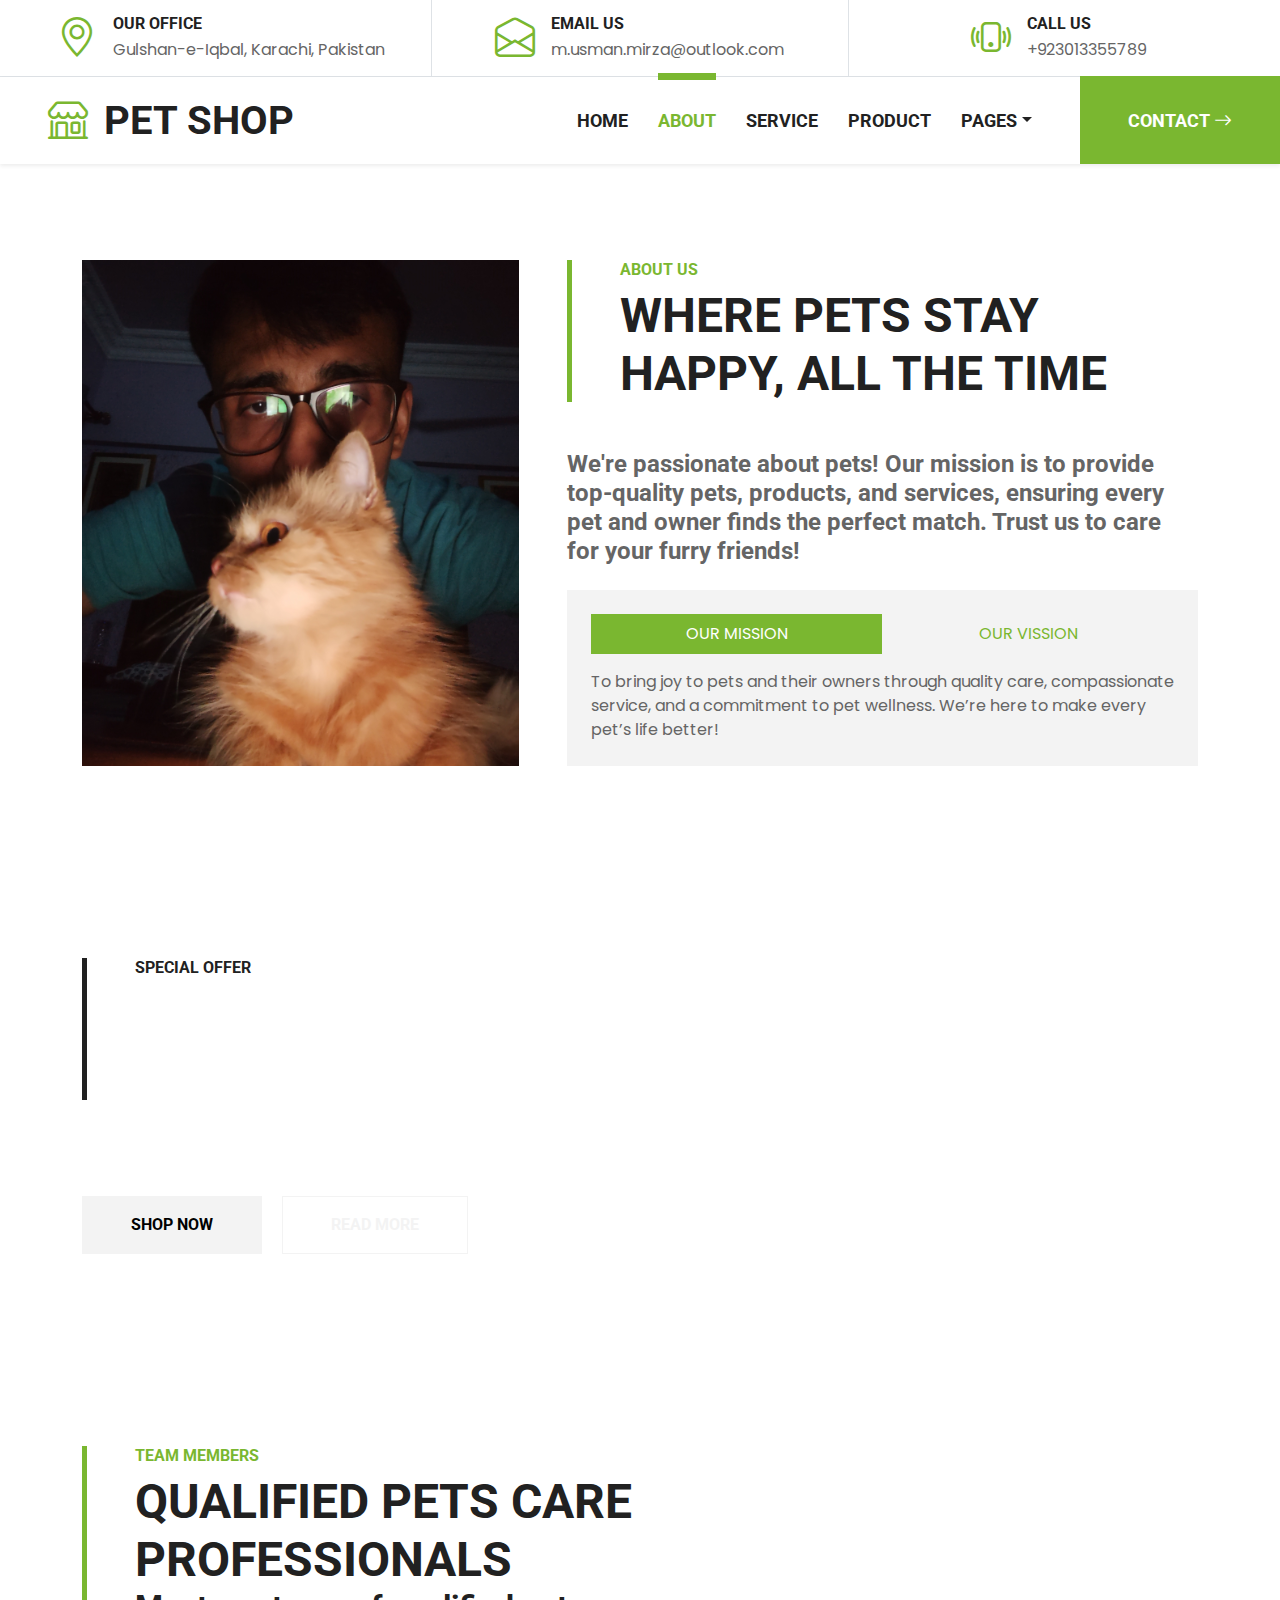
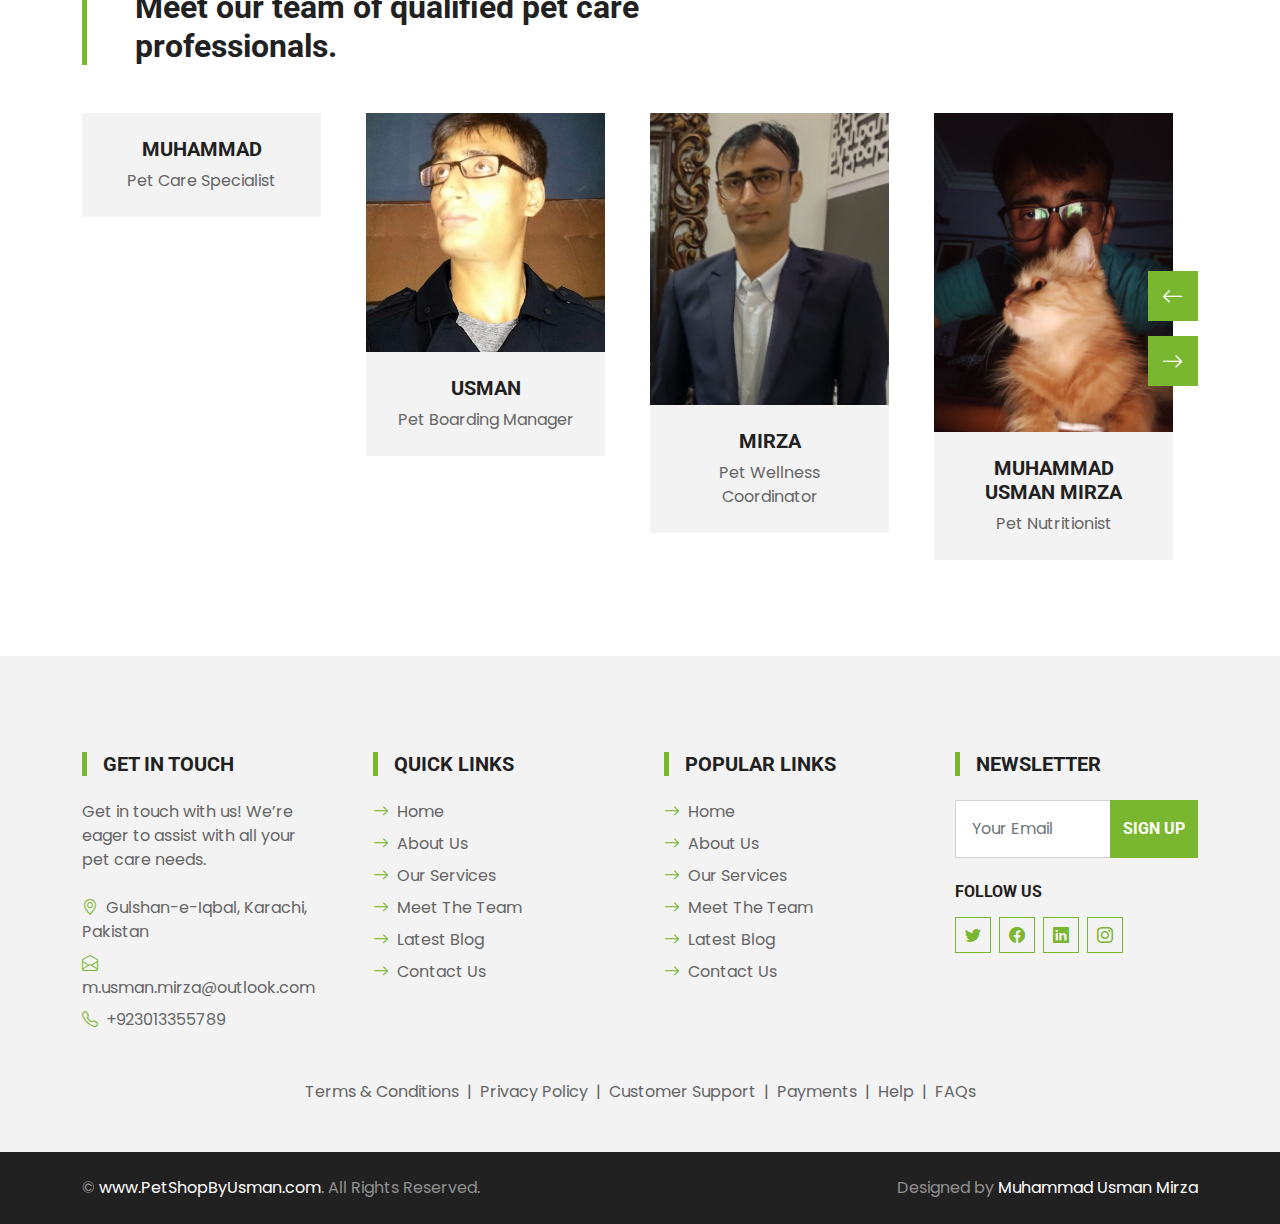
==== about.html @ 11010b02 "first commit" ====
<!DOCTYPE html>
<html lang="en">

<head>
    <meta charset="utf-8">
    <title>petshopbyusman</title>
    <meta content="width=device-width, initial-scale=1.0" name="viewport">
    <meta content="Free HTML Templates" name="keywords">
    <meta content="Free HTML Templates" name="description">

    <!-- Favicon -->
    <link href="img/favicon.ico" rel="icon">

    <!-- Google Web Fonts -->
    <link rel="preconnect" href="https://fonts.gstatic.com">
    <link href="https://fonts.googleapis.com/css2?family=Poppins&family=Roboto:wght@700&display=swap" rel="stylesheet">  

    <!-- Icon Font Stylesheet -->
    <link href="https://cdn.jsdelivr.net/npm/bootstrap-icons@1.4.1/font/bootstrap-icons.css" rel="stylesheet">
    <link href="lib/flaticon/font/flaticon.css" rel="stylesheet">

    <!-- Libraries Stylesheet -->
    <link href="lib/owlcarousel/assets/owl.carousel.min.css" rel="stylesheet">

    <!-- Customized Bootstrap Stylesheet -->
    <link href="css/bootstrap.min.css" rel="stylesheet">

    <!-- Template Stylesheet -->
    <link href="css/style.css" rel="stylesheet">
</head>

<body>
    <!-- Topbar Start -->
    <div class="container-fluid border-bottom d-none d-lg-block">
        <div class="row gx-0">
            <div class="col-lg-4 text-center py-2">
                <div class="d-inline-flex align-items-center">
                    <i class="bi bi-geo-alt fs-1 text-primary me-3"></i>
                    <div class="text-start">
                        <h6 class="text-uppercase mb-1">Our Office</h6>
                        <span>Gulshan-e-Iqbal, Karachi, Pakistan</span>
                    </div>
                </div>
            </div>
            <div class="col-lg-4 text-center border-start border-end py-2">
                <div class="d-inline-flex align-items-center">
                    <i class="bi bi-envelope-open fs-1 text-primary me-3"></i>
                    <div class="text-start">
                        <h6 class="text-uppercase mb-1">Email Us</h6>
                        <span>m.usman.mirza@outlook.com</span>
                    </div>
                </div>
            </div>
            <div class="col-lg-4 text-center py-2">
                <div class="d-inline-flex align-items-center">
                    <i class="bi bi-phone-vibrate fs-1 text-primary me-3"></i>
                    <div class="text-start">
                        <h6 class="text-uppercase mb-1">Call Us</h6>
                        <span>+923013355789</span>
                    </div>
                </div>
            </div>
        </div>
    </div>
    <!-- Topbar End -->


    <!-- Navbar Start -->
    <nav class="navbar navbar-expand-lg bg-white navbar-light shadow-sm py-3 py-lg-0 px-3 px-lg-0 mb-5">
        <a href="index.html" class="navbar-brand ms-lg-5">
            <h1 class="m-0 text-uppercase text-dark"><i class="bi bi-shop fs-1 text-primary me-3"></i>Pet Shop</h1>
        </a>
        <button class="navbar-toggler" type="button" data-bs-toggle="collapse" data-bs-target="#navbarCollapse">
            <span class="navbar-toggler-icon"></span>
        </button>
        <div class="collapse navbar-collapse" id="navbarCollapse">
            <div class="navbar-nav ms-auto py-0">
                <a href="index.html" class="nav-item nav-link">Home</a>
                <a href="about.html" class="nav-item nav-link active">About</a>
                <a href="service.html" class="nav-item nav-link">Service</a>
                <a href="product.html" class="nav-item nav-link">Product</a>
                <div class="nav-item dropdown">
                    <a href="#" class="nav-link dropdown-toggle" data-bs-toggle="dropdown">Pages</a>
                    <div class="dropdown-menu m-0">
                        <a href="price.html" class="dropdown-item">Pricing Plan</a>
                        <a href="team.html" class="dropdown-item">The Team</a>
                        <a href="testimonial.html" class="dropdown-item">Testimonial</a>
                        <a href="blog.html" class="dropdown-item">Blog Grid</a>
                        <a href="detail.html" class="dropdown-item">Blog Detail</a>
                    </div>
                </div>
                <a href="contact.html" class="nav-item nav-link nav-contact bg-primary text-white px-5 ms-lg-5">Contact <i class="bi bi-arrow-right"></i></a>
            </div>
        </div>
    </nav>
    <!-- Navbar End -->


    <!-- About Start -->
    <div class="container-fluid py-5">
        <div class="container">
            <div class="row gx-5">
                <div class="col-lg-5 mb-5 mb-lg-0" style="min-height: 500px;">
                    <div class="position-relative h-100">
                        <img class="position-absolute w-100 h-100 rounded" src="img/me.jpg" style="object-fit: cover;">
                    </div>
                </div>
                <div class="col-lg-7">
                    <div class="border-start border-5 border-primary ps-5 mb-5">
                        <h6 class="text-primary text-uppercase">About Us</h6>
                        <h1 class="display-5 text-uppercase mb-0">Where Pets Stay Happy, All the Time</h1>
                    </div>
                    <h4 class="text-body mb-4">We're passionate about pets! Our mission is to provide top-quality pets, products, and services, ensuring every pet and owner finds the perfect match. Trust us to care for your furry friends!</h4>
                    <div class="bg-light p-4">
                        <ul class="nav nav-pills justify-content-between mb-3" id="pills-tab" role="tablist">
                            <li class="nav-item w-50" role="presentation">
                                <button class="nav-link text-uppercase w-100 active" id="pills-1-tab" data-bs-toggle="pill"
                                    data-bs-target="#pills-1" type="button" role="tab" aria-controls="pills-1"
                                    aria-selected="true">Our Mission</button>
                            </li>
                            <li class="nav-item w-50" role="presentation">
                                <button class="nav-link text-uppercase w-100" id="pills-2-tab" data-bs-toggle="pill"
                                    data-bs-target="#pills-2" type="button" role="tab" aria-controls="pills-2"
                                    aria-selected="false">Our Vission</button>
                            </li>
                        </ul>
                        <div class="tab-content" id="pills-tabContent">
                            <div class="tab-pane fade show active" id="pills-1" role="tabpanel" aria-labelledby="pills-1-tab">
                                <p class="mb-0">To bring joy to pets and their owners through quality care, compassionate service, and a commitment to pet wellness. We’re here to make every pet’s life better!</p>
                            </div>
                            <div class="tab-pane fade" id="pills-2" role="tabpanel" aria-labelledby="pills-2-tab">
                                <p class="mb-0">To be the trusted choice for pet care and companionship, creating a world where every pet thrives in a loving home.</p>
                            </div>
                        </div>
                    </div>
                </div>
            </div>
        </div>
    </div>
    <!-- About End -->


    <!-- Offer Start -->
    <div class="container-fluid bg-offer my-5 py-5">
        <div class="container py-5">
            <div class="row gx-5 justify-content-start">
                <div class="col-lg-7">
                    <div class="border-start border-5 border-dark ps-5 mb-5">
                        <h6 class="text-dark text-uppercase">Special Offer</h6>
                        <h1 class="display-5 text-uppercase text-white mb-0">Save 50% on all items your first order</h1>
                    </div>
                    <p class="text-white mb-4">Get 50% off your entire first order—treat your pet to the best at half the price!</p>
                    <a href="" class="btn btn-light py-md-3 px-md-5 me-3">Shop Now</a>
                    <a href="" class="btn btn-outline-light py-md-3 px-md-5">Read More</a>
                </div>
            </div>
        </div>
    </div>
    <!-- Offer End -->


    <!-- Team Start -->
    <div class="container-fluid py-5">
        <div class="container">
            <div class="border-start border-5 border-primary ps-5 mb-5" style="max-width: 600px;">
                <h6 class="text-primary text-uppercase">Team Members</h6>
                <h1 class="display-5 text-uppercase mb-0">Qualified Pets Care Professionals </h1>
                <h2>Meet our team of qualified pet care professionals.</h2>

                
            </div>
            <div class="owl-carousel team-carousel position-relative" style="padding-right: 25px;">
                <div class="team-item">
                    <div class="position-relative overflow-hidden">
                        <img class="img-fluid w-100" src="img/nice.jpg" alt="">
                        <div class="team-overlay">
                            <div class="d-flex align-items-center justify-content-start">
                                <a class="btn btn-light btn-square mx-1" href="#"><i class="bi bi-twitter"></i></a>
                                <a class="btn btn-light btn-square mx-1" href="#"><i class="bi bi-facebook"></i></a>
                                <a class="btn btn-light btn-square mx-1" href="#"><i class="bi bi-linkedin"></i></a>
                            </div>
                        </div>
                    </div>
                    <div class="bg-light text-center p-4">
                        <h5 class="text-uppercase">MUHAMMAD </h5>
                        <p class="m-0">Pet Care Specialist</p>
                    </div>
                </div>
                <div class="team-item">
                    <div class="position-relative overflow-hidden">
                        <img class="img-fluid w-100" src="img/good.jpg" alt="">
                        <div class="team-overlay">
                            <div class="d-flex align-items-center justify-content-start">
                                <a class="btn btn-light btn-square mx-1" href="#"><i class="bi bi-twitter"></i></a>
                                <a class="btn btn-light btn-square mx-1" href="#"><i class="bi bi-facebook"></i></a>
                                <a class="btn btn-light btn-square mx-1" href="#"><i class="bi bi-linkedin"></i></a>
                            </div>
                        </div>
                    </div>
                    <div class="bg-light text-center p-4">
                        <h5 class="text-uppercase">USMAN </h5>
                        <p class="m-0">Pet Boarding Manager</p>
                    </div>
                </div>
                <div class="team-item">
                    <div class="position-relative overflow-hidden">
                        <img class="img-fluid w-100" src="img/yes.jpg" alt="">
                        <div class="team-overlay">
                            <div class="d-flex align-items-center justify-content-start">
                                <a class="btn btn-light btn-square mx-1" href="#"><i class="bi bi-twitter"></i></a>
                                <a class="btn btn-light btn-square mx-1" href="#"><i class="bi bi-facebook"></i></a>
                                <a class="btn btn-light btn-square mx-1" href="#"><i class="bi bi-linkedin"></i></a>
                            </div>
                        </div>
                    </div>
                    <div class="bg-light text-center p-4">
                        <h5 class="text-uppercase">MIRZA</h5>
                        <p class="m-0">Pet Wellness Coordinator</p>
                    </div>
                </div>
                <div class="team-item">
                    <div class="position-relative overflow-hidden">
                        <img class="img-fluid w-100" src="img/me.jpg" alt="">
                        <div class="team-overlay">
                            <div class="d-flex align-items-center justify-content-start">
                                <a class="btn btn-light btn-square mx-1" href="#"><i class="bi bi-twitter"></i></a>
                                <a class="btn btn-light btn-square mx-1" href="#"><i class="bi bi-facebook"></i></a>
                                <a class="btn btn-light btn-square mx-1" href="#"><i class="bi bi-linkedin"></i></a>
                            </div>
                        </div>
                    </div>
                    <div class="bg-light text-center p-4">
                        <h5 class="text-uppercase">MUHAMMAD USMAN MIRZA</h5>
                        <p class="m-0">Pet Nutritionist</p>
                    </div>
                </div>
                <div class="team-item">
                    <div class="position-relative overflow-hidden">
                        <img class="img-fluid w-100" src="img/cutte.jpg" alt="">
                        <div class="team-overlay">
                            <div class="d-flex align-items-center justify-content-start">
                                <a class="btn btn-light btn-square mx-1" href="#"><i class="bi bi-twitter"></i></a>
                                <a class="btn btn-light btn-square mx-1" href="#"><i class="bi bi-facebook"></i></a>
                                <a class="btn btn-light btn-square mx-1" href="#"><i class="bi bi-linkedin"></i></a>
                            </div>
                        </div>
                    </div>
                    <div class="bg-light text-center p-4">
                        <h5 class="text-uppercase">Cool&Cool</h5>
                        <p class="m-0">Customer Care Representative</p>
                    </div>
                </div>
            </div>
        </div>
    </div>
    <!-- Team End -->


    <!-- Footer Start -->
    <div class="container-fluid bg-light mt-5 py-5">
        <div class="container pt-5">
            <div class="row g-5">
                <div class="col-lg-3 col-md-6">
                    <h5 class="text-uppercase border-start border-5 border-primary ps-3 mb-4">Get In Touch</h5>
                    <p class="mb-4">Get in touch with us! We’re eager to assist with all your pet care needs.</p>
                    <p class="mb-2"><i class="bi bi-geo-alt text-primary me-2"></i>Gulshan-e-Iqbal, Karachi, Pakistan</p>
                    <p class="mb-2"><i class="bi bi-envelope-open text-primary me-2"></i>m.usman.mirza@outlook.com</p>
                    <p class="mb-0"><i class="bi bi-telephone text-primary me-2"></i>+923013355789</p>
                </div>
                <div class="col-lg-3 col-md-6">
                    <h5 class="text-uppercase border-start border-5 border-primary ps-3 mb-4">Quick Links</h5>
                    <div class="d-flex flex-column justify-content-start">
                        <a class="text-body mb-2" href="#"><i class="bi bi-arrow-right text-primary me-2"></i>Home</a>
                        <a class="text-body mb-2" href="#"><i class="bi bi-arrow-right text-primary me-2"></i>About Us</a>
                        <a class="text-body mb-2" href="#"><i class="bi bi-arrow-right text-primary me-2"></i>Our Services</a>
                        <a class="text-body mb-2" href="#"><i class="bi bi-arrow-right text-primary me-2"></i>Meet The Team</a>
                        <a class="text-body mb-2" href="#"><i class="bi bi-arrow-right text-primary me-2"></i>Latest Blog</a>
                        <a class="text-body" href="#"><i class="bi bi-arrow-right text-primary me-2"></i>Contact Us</a>
                    </div>
                </div>
                <div class="col-lg-3 col-md-6">
                    <h5 class="text-uppercase border-start border-5 border-primary ps-3 mb-4">Popular Links</h5>
                    <div class="d-flex flex-column justify-content-start">
                        <a class="text-body mb-2" href="#"><i class="bi bi-arrow-right text-primary me-2"></i>Home</a>
                        <a class="text-body mb-2" href="#"><i class="bi bi-arrow-right text-primary me-2"></i>About Us</a>
                        <a class="text-body mb-2" href="#"><i class="bi bi-arrow-right text-primary me-2"></i>Our Services</a>
                        <a class="text-body mb-2" href="#"><i class="bi bi-arrow-right text-primary me-2"></i>Meet The Team</a>
                        <a class="text-body mb-2" href="#"><i class="bi bi-arrow-right text-primary me-2"></i>Latest Blog</a>
                        <a class="text-body" href="#"><i class="bi bi-arrow-right text-primary me-2"></i>Contact Us</a>
                    </div>
                </div>
                <div class="col-lg-3 col-md-6">
                    <h5 class="text-uppercase border-start border-5 border-primary ps-3 mb-4">Newsletter</h5>
                    <form action="">
                        <div class="input-group">
                            <input type="text" class="form-control p-3" placeholder="Your Email">
                            <button class="btn btn-primary">Sign Up</button>
                        </div>
                    </form>
                    <h6 class="text-uppercase mt-4 mb-3">Follow Us</h6>
                    <div class="d-flex">
                        <a class="btn btn-outline-primary btn-square me-2" href="#"><i class="bi bi-twitter"></i></a>
                        <a class="btn btn-outline-primary btn-square me-2" href="#"><i class="bi bi-facebook"></i></a>
                        <a class="btn btn-outline-primary btn-square me-2" href="#"><i class="bi bi-linkedin"></i></a>
                        <a class="btn btn-outline-primary btn-square" href="#"><i class="bi bi-instagram"></i></a>
                    </div>
                </div>
                <div class="col-12 text-center text-body">
                    <a class="text-body" href="">Terms & Conditions</a>
                    <span class="mx-1">|</span>
                    <a class="text-body" href="">Privacy Policy</a>
                    <span class="mx-1">|</span>
                    <a class="text-body" href="">Customer Support</a>
                    <span class="mx-1">|</span>
                    <a class="text-body" href="">Payments</a>
                    <span class="mx-1">|</span>
                    <a class="text-body" href="">Help</a>
                    <span class="mx-1">|</span>
                    <a class="text-body" href="">FAQs</a>
                </div>
            </div>
        </div>
    </div>
    <div class="container-fluid bg-dark text-white-50 py-4">
        <div class="container">
            <div class="row g-5">
                <div class="col-md-6 text-center text-md-start">
                    <p class="mb-md-0">&copy; <a class="text-white" href="#">www.PetShopByUsman.com</a>. All Rights Reserved.</p>
                </div>
                <div class="col-md-6 text-center text-md-end">
                    <p class="mb-0">Designed by <a class="text-white" href="https://htmlcodex.com">Muhammad Usman Mirza</a></p>
                </div>
            </div>
        </div>
    </div>
    <!-- Footer End -->


    <!-- Back to Top -->
    <a href="#" class="btn btn-primary py-3 fs-4 back-to-top"><i class="bi bi-arrow-up"></i></a>


    <!-- JavaScript Libraries -->
    <script src="https://code.jquery.com/jquery-3.4.1.min.js"></script>
    <script src="https://cdn.jsdelivr.net/npm/bootstrap@5.0.0/dist/js/bootstrap.bundle.min.js"></script>
    <script src="lib/easing/easing.min.js"></script>
    <script src="lib/waypoints/waypoints.min.js"></script>
    <script src="lib/owlcarousel/owl.carousel.min.js"></script>

    <!-- Template Javascript -->
    <script src="js/main.js"></script>
</body>

</html>
---- lib/flaticon/font/flaticon.css ----
/*
  	Flaticon icon font: Flaticon
  	Creation date: 06/11/2020 05:08
  	*/

@font-face {
  font-family: "Flaticon";
  src: url("./Flaticon.eot");
  src: url("./Flaticon.eot?#iefix") format("embedded-opentype"),
       url("./Flaticon.woff2") format("woff2"),
       url("./Flaticon.woff") format("woff"),
       url("./Flaticon.ttf") format("truetype"),
       url("./Flaticon.svg#Flaticon") format("svg");
  font-weight: normal;
  font-style: normal;
}

@media screen and (-webkit-min-device-pixel-ratio:0) {
  @font-face {
    font-family: "Flaticon";
    src: url("./Flaticon.svg#Flaticon") format("svg");
  }
}

[class^="flaticon-"]:before, [class*=" flaticon-"]:before,
[class^="flaticon-"]:after, [class*=" flaticon-"]:after {   
  font-family: Flaticon;
        font-size: 20px;
font-style: normal;
margin-left: 20px;
}

.flaticon-house:before { content: "\f100"; }
.flaticon-grooming:before { content: "\f101"; }
.flaticon-food:before { content: "\f102"; }
.flaticon-care:before { content: "\f103"; }
.flaticon-vaccine:before { content: "\f104"; }
.flaticon-doctor:before { content: "\f105"; }
.flaticon-cat:before { content: "\f106"; }
.flaticon-dog:before { content: "\f107"; }
.flaticon-fountain:before { content: "\f108"; }
.flaticon-toy:before { content: "\f109"; }
---- css/style.css ----
/********** Template CSS **********/
:root {
    --primary: #7AB730;
    --secondary: #FFD33C;
    --light: #F3F3F3;
    --dark: #212121;
}

[class^=flaticon-]:before,
[class*=" flaticon-"]:before,
[class^=flaticon-]:after,
[class*=" flaticon-"]:after {
    font-size: inherit;
    margin-left: 0;
}

.btn {
    font-family: 'Roboto', sans-serif;
    text-transform: uppercase;
    font-weight: 700;
    transition: .5s;
}

.btn-primary {
    color: #FFFFFF;
}

.btn-square {
    width: 36px;
    height: 36px;
}

.btn-sm-square {
    width: 28px;
    height: 28px;
}

.btn-lg-square {
    width: 46px;
    height: 46px;
}

.btn-square,
.btn-sm-square,
.btn-lg-square {
    padding-left: 0;
    padding-right: 0;
    text-align: center;
}

.back-to-top {
    position: fixed;
    display: none;
    right: 30px;
    bottom: 0;
    border-radius: 0;
    z-index: 99;
}

.navbar-light .navbar-nav .nav-link {
    font-family: 'Roboto', sans-serif;
    position: relative;
    margin-left: 30px;
    padding: 30px 0;
    font-size: 18px;
    font-weight: 700;
    text-transform: uppercase;
    color: var(--dark);
    outline: none;
    transition: .5s;
}

.sticky-top.navbar-light .navbar-nav .nav-link {
    padding: 20px 0;
}

.navbar-light .navbar-nav .nav-link:hover,
.navbar-light .navbar-nav .nav-link.active {
    color: var(--primary);
}

@media (min-width: 992px) {
    .navbar-light .navbar-nav .nav-link::before {
        position: absolute;
        content: "";
        width: 0;
        height: 7px;
        top: -4px;
        left: 50%;
        background: var(--primary);
        transition: .5s;
    }

    .navbar-light .navbar-nav .nav-link:hover::before,
    .navbar-light .navbar-nav .nav-link.active::before {
        width: 100%;
        left: 0;
    }

    .navbar-light .navbar-nav .nav-link.nav-contact::before {
        width: 100%;
        height: 1px;
        top: -1px;
        left: 0;
    }
}

@media (max-width: 991.98px) {
    .navbar-light .navbar-nav .nav-link  {
        margin-left: 0;
        padding: 10px 0;
    }
}

.hero-header {
    background: url(../img/me.jpg) center no-repeat ;
    background-size: cover;
}

.btn-play {
    position: relative;
    display: block;
    box-sizing: content-box;
    width: 16px;
    height: 26px;
    border-radius: 100%;
    border: none;
    outline: none !important;
    padding: 18px 20px 20px 28px;
    background: #FFFFFF;
}

.btn-play:before {
    content: "";
    position: absolute;
    z-index: 0;
    left: 50%;
    top: 50%;
    transform: translateX(-50%) translateY(-50%);
    display: block;
    width: 60px;
    height: 60px;
    background: #FFFFFF;
    border-radius: 100%;
    animation: pulse-border 1500ms ease-out infinite;
}

.btn-play:after {
    content: "";
    position: absolute;
    z-index: 1;
    left: 50%;
    top: 50%;
    transform: translateX(-50%) translateY(-50%);
    display: block;
    width: 60px;
    height: 60px;
    background: #FFFFFF;
    border-radius: 100%;
    transition: all 200ms;
}

.btn-play span {
    display: block;
    position: relative;
    z-index: 3;
    width: 0;
    height: 0;
    left: -1px;
    border-left: 16px solid var(--primary);
    border-top: 11px solid transparent;
    border-bottom: 11px solid transparent;
}

@keyframes pulse-border {
    0% {
        transform: translateX(-50%) translateY(-50%) translateZ(0) scale(1);
        opacity: 1;
    }

    100% {
        transform: translateX(-50%) translateY(-50%) translateZ(0) scale(2);
        opacity: 0;
    }
}

#videoModal .modal-dialog {
    position: relative;
    max-width: 800px;
    margin: 60px auto 0 auto;
}

#videoModal .modal-body {
    position: relative;
    padding: 0px;
}

#videoModal .close {
    position: absolute;
    width: 30px;
    height: 30px;
    right: 0px;
    top: -30px;
    z-index: 999;
    font-size: 30px;
    font-weight: normal;
    color: #FFFFFF;
    background: #000000;
    opacity: 1;
}

.service-item a i {
    position: relative;
    padding-left: 20px;
    transition: .3s;
}

.service-item a:hover i {
    padding-left: 50px;
}

.service-item a i::after {
    position: absolute;
    content: "";
    width: 20px;
    height: 2px;
    top: 50%;
    left: 10px;
    margin-top: -1px;
    background: var(--primary);
    transition: .3s;
}

.service-item a:hover i::after {
    width: 50px;
}

.product-item {
    padding: 30px;
}

.product-item .btn-action {
    position: absolute;
    width: 100%;
    bottom: -40px;
    left: 0;
    opacity: 0;
    transition: .5s;
}

.product-item:hover .btn-action {
    bottom: -20px;
    opacity: 1;
}

.product-carousel .owl-nav {
    width: 100%;
    text-align: center;
    display: flex;
    justify-content: center;
}

.product-carousel .owl-nav .owl-prev,
.product-carousel .owl-nav .owl-next{
    position: relative;
    margin: 0 5px;
    width: 55px;
    height: 45px;
    display: flex;
    align-items: center;
    justify-content: center;
    color: #FFFFFF;
    background: var(--primary);
    font-size: 22px;
    transition: .5s;
}

.product-carousel .owl-nav .owl-prev:hover,
.product-carousel .owl-nav .owl-next:hover {
    color: var(--dark);
}

.bg-offer {
    background: url(../img/mekoo.jpg) center repeat;
    background-size: cover;
}

.price-carousel::after {
    position: absolute;
    content: "";
    width: 100%;
    height: 50%;
    bottom: 0;
    left: 0;
    background: var(--primary);
    border-radius: 8px 8px 50% 50%;
    z-index: -1;
}

.price-carousel .owl-nav {
    margin-top: 35px;
    width: 100%;
    text-align: center;
    display: flex;
    justify-content: center;
}

.price-carousel .owl-nav .owl-prev,
.price-carousel .owl-nav .owl-next{
    position: relative;
    margin: 0 5px;
    width: 45px;
    height: 45px;
    display: flex;
    align-items: center;
    justify-content: center;
    color: var(--primary);
    background: #FFFFFF;
    font-size: 22px;
    border-radius: 45px;
    transition: .5s;
}

.price-carousel .owl-nav .owl-prev:hover,
.price-carousel .owl-nav .owl-next:hover {
    color: var(--dark);
}

.team-carousel .owl-nav {
    position: absolute;
    width: 50px;
    height: 160px;
    top: calc(50% - 80px);
    right: 0;
    z-index: 1;
}

.team-carousel .owl-nav .owl-prev,
.team-carousel .owl-nav .owl-next {
    position: relative;
    width: 50px;
    height: 50px;
    margin: 15px 0;
    display: flex;
    align-items: center;
    justify-content: center;
    color: #FFFFFF;
    background: var(--primary);
    font-size: 22px;
    transition: .5s;
}

.team-carousel .owl-nav .owl-prev:hover,
.team-carousel .owl-nav .owl-next:hover {
    color: var(--dark);
}

.team-item img {
    transition: .5s;
}

.team-item:hover img {
    transform: scale(1.2);
}

.team-item .team-overlay {
    position: absolute;
    top: 45px;
    right: 45px;
    bottom: 45px;
    left: 45px;
    display: flex;
    align-items: center;
    justify-content: center;
    background: rgba(122, 183, 48, .8);
    transition: .5s;
    opacity: 0;
}

.team-item:hover .team-overlay {
    top: 0;
    right: 0;
    bottom: 0;
    left: 0;
    opacity: 1;
}

.bg-testimonial {
    background: url(../img/chotoo.jpg)  center no-repeat;
    background-size: cover;
}

.testimonial-carousel .owl-nav {
    position: absolute;
    width: 100%;
    height: 46px;
    top: calc(50% - 23px);
    left: 0;
    display: flex;
    justify-content: space-between;
    z-index: 1;
}

.testimonial-carousel .owl-nav .owl-prev,
.testimonial-carousel .owl-nav .owl-next {
    position: relative;
    width: 46px;
    height: 46px;
    display: flex;
    align-items: center;
    justify-content: center;
    color: #FFFFFF;
    background: var(--primary);
    font-size: 22px;
    transition: .5s;
}

.testimonial-carousel .owl-nav .owl-prev:hover,
.testimonial-carousel .owl-nav .owl-next:hover {
    color: var(--dark);
}

.testimonial-carousel .owl-item img {
    width: 100px;
    height: 100px;
}

@media (min-width: 576px) {
    .blog-item .row {
        height: 300px;
    }
}

.blog-item a i {
    position: relative;
    padding-left: 20px;
    transition: .3s;
}

.blog-item a:hover i {
    padding-left: 50px;
}

.blog-item a i::after {
    position: absolute;
    content: "";
    width: 20px;
    height: 2px;
    top: 50%;
    left: 10px;
    margin-top: -1px;
    background: var(--primary);
    transition: .3s;
}

.blog-item a:hover i::after {
    width: 50px;
}
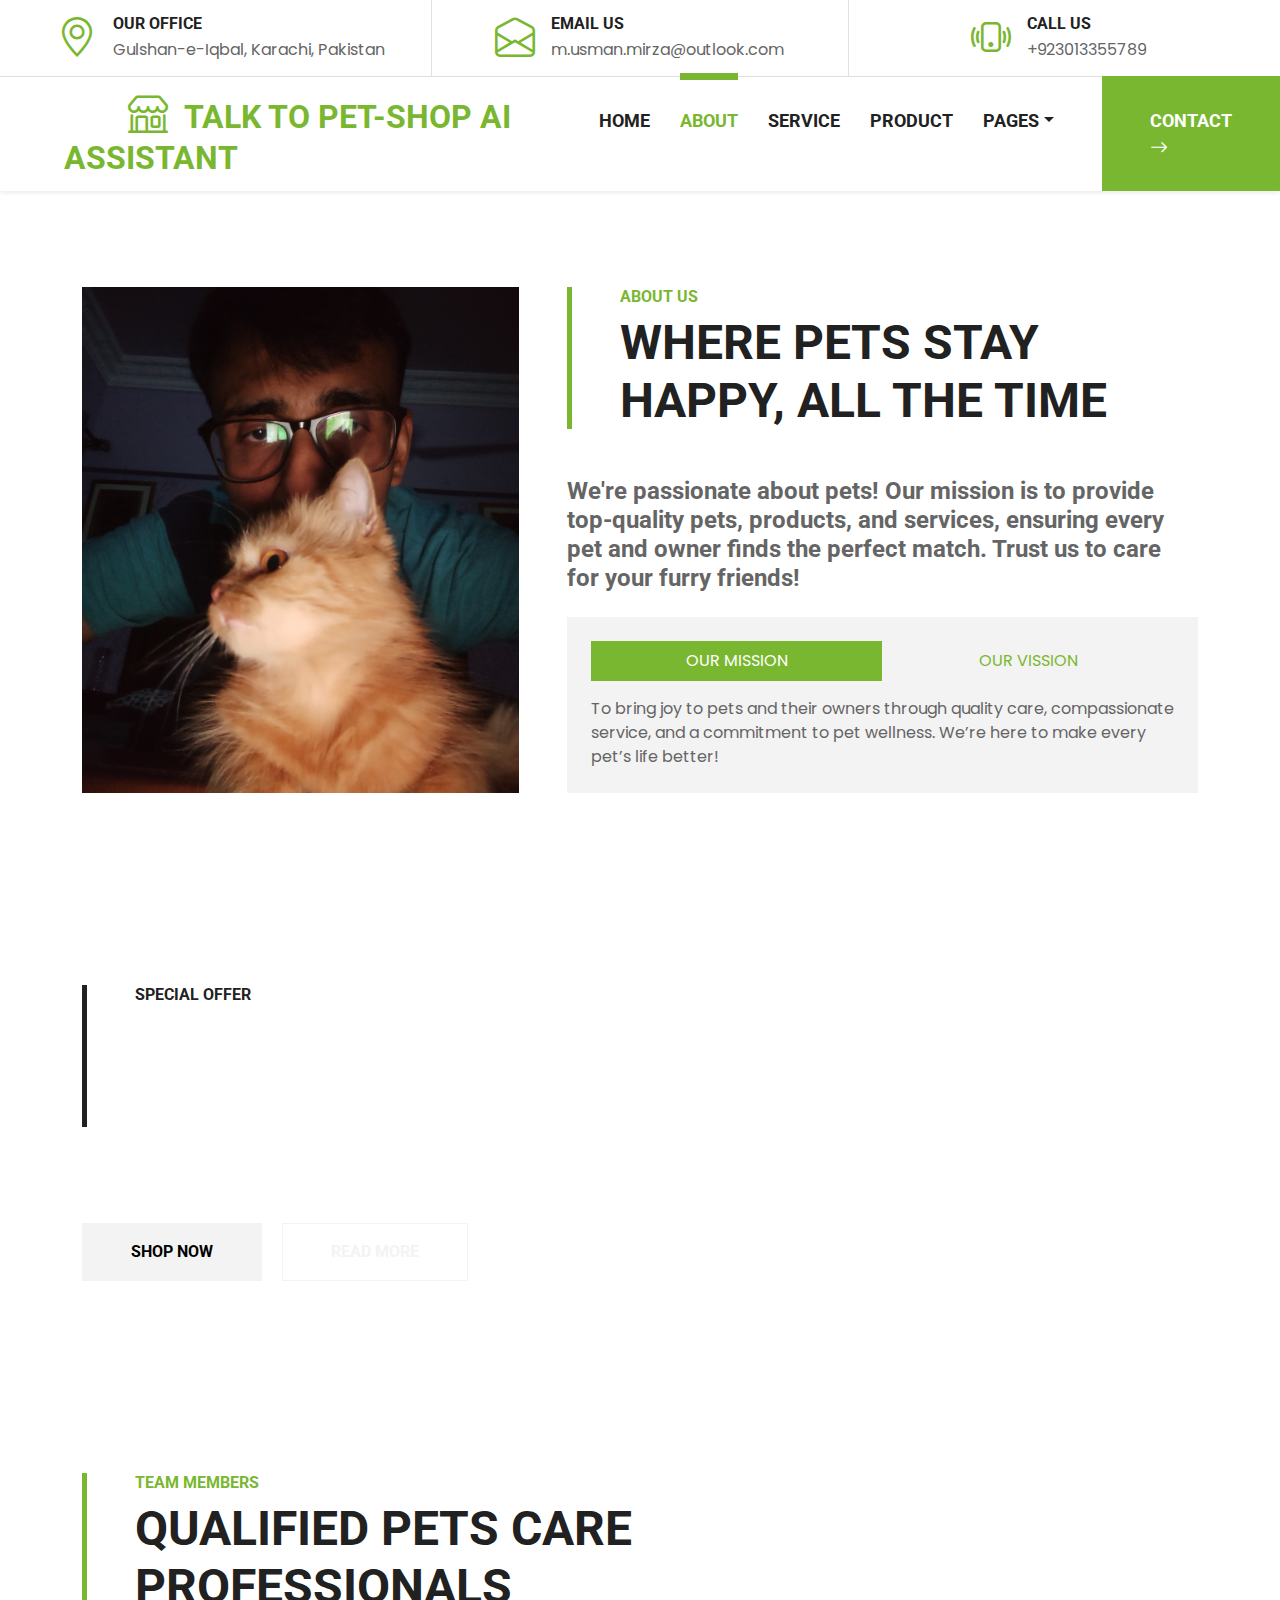
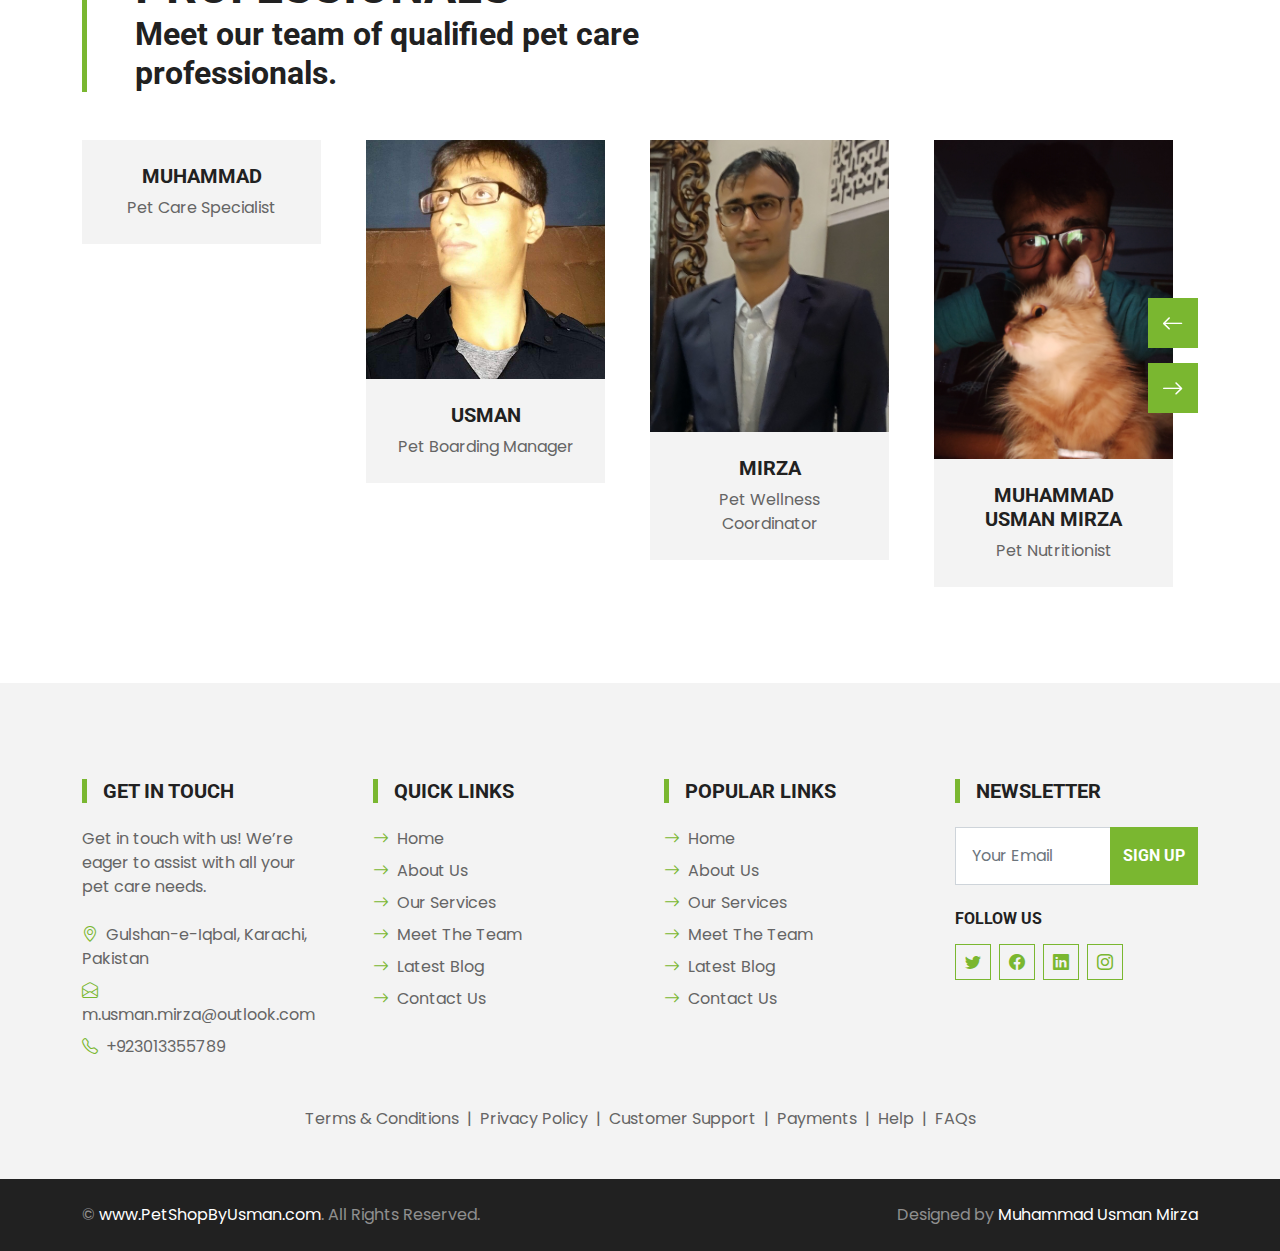
==== commit 98ec3a3f: "changes" ====
--- a/about.html
+++ b/about.html
@@ -68,7 +68,7 @@
     <!-- Navbar Start -->
     <nav class="navbar navbar-expand-lg bg-white navbar-light shadow-sm py-3 py-lg-0 px-3 px-lg-0 mb-5">
         <a href="index.html" class="navbar-brand ms-lg-5">
-            <h1 class="m-0 text-uppercase text-dark"><i class="bi bi-shop fs-1 text-primary me-3"></i>Pet Shop</h1>
+            <h2 class="m-0 text-uppercase text-dark">  <a href="https://console.dialogflow.com/api-client/demo/embedded/077b73e0-978f-4e06-bd6f-8d60b7ceb94c"> <i class="bi bi-shop fs-1 text-primary me-3"></i>Talk To Pet-Shop Ai Assistant </h2>
         </a>
         <button class="navbar-toggler" type="button" data-bs-toggle="collapse" data-bs-target="#navbarCollapse">
             <span class="navbar-toggler-icon"></span>
@@ -82,7 +82,7 @@
                 <div class="nav-item dropdown">
                     <a href="#" class="nav-link dropdown-toggle" data-bs-toggle="dropdown">Pages</a>
                     <div class="dropdown-menu m-0">
-                        <a href="price.html" class="dropdown-item">Pricing Plan</a>
+                       
                         <a href="team.html" class="dropdown-item">The Team</a>
                         <a href="testimonial.html" class="dropdown-item">Testimonial</a>
                         <a href="blog.html" class="dropdown-item">Blog Grid</a>
@@ -349,6 +349,10 @@
 
     <!-- Template Javascript -->
     <script src="js/main.js"></script>
+
+   
+    
+
 </body>
 
 </html>